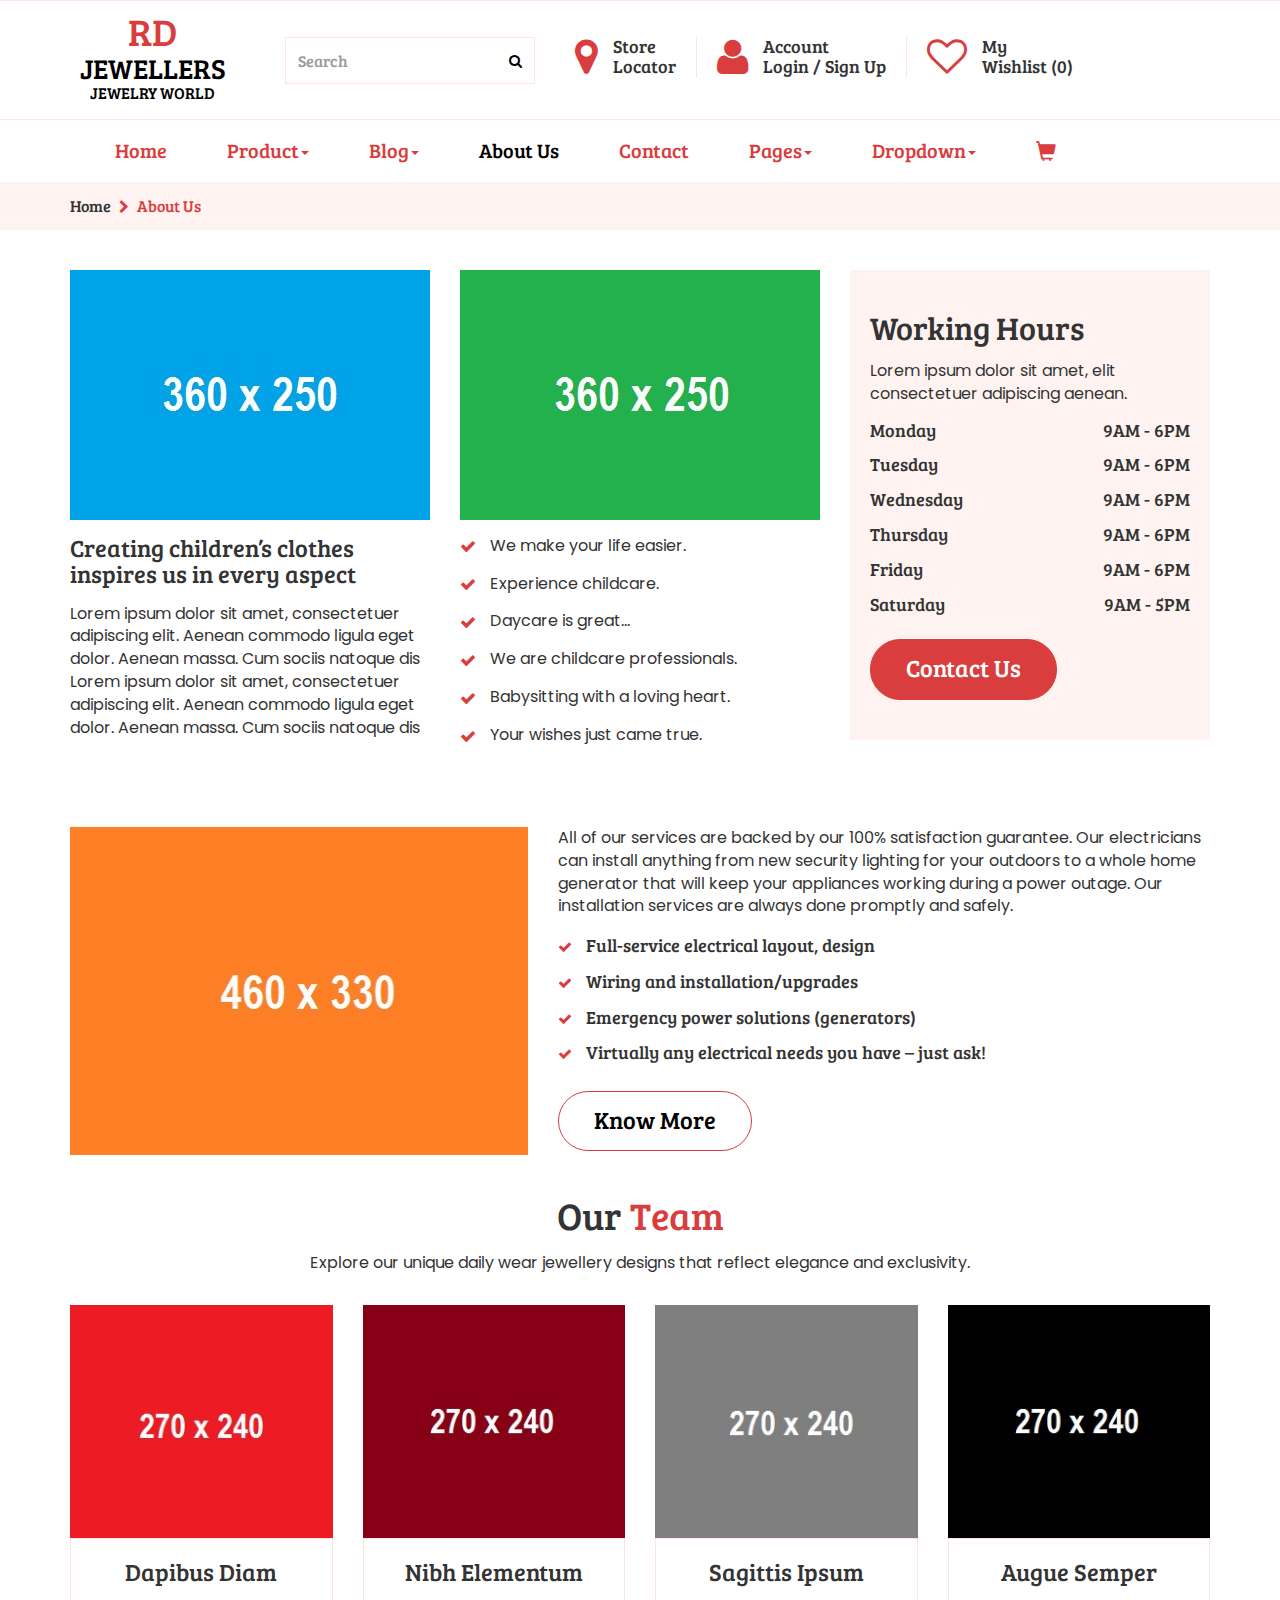
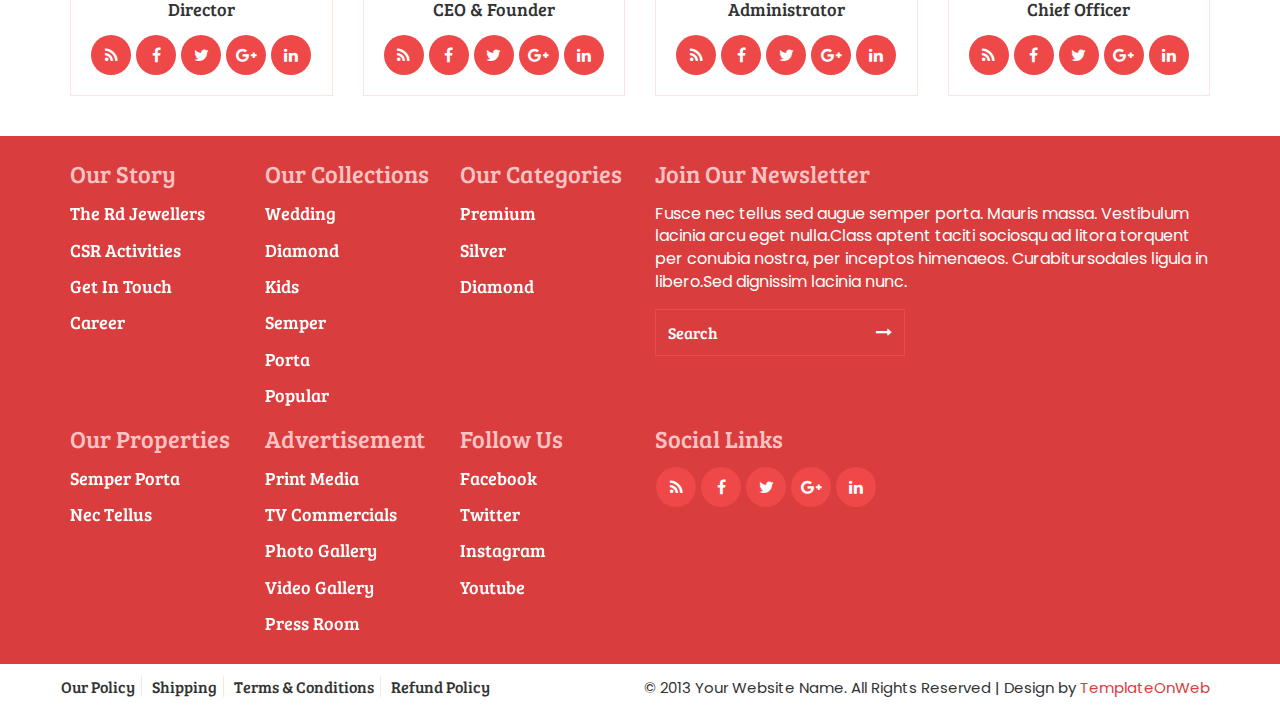
==== about.html @ 50c98ac5 "first commit" ====
<!DOCTYPE html>
<html lang="en">
  <head>
    <meta charset="utf-8">
    <meta http-equiv="X-UA-Compatible" content="IE=edge">
    <meta name="viewport" content="width=device-width, initial-scale=1">
    <title>Rd Jewellers</title>
	<link href="css/bootstrap.min.css" rel="stylesheet">
	<link href="css/global.css" rel="stylesheet">
	<link href="css/about.css" rel="stylesheet">
	<link rel="stylesheet" type="text/css" href="css/font-awesome.min.css" />
	<link href="https://fonts.googleapis.com/css2?family=Bree+Serif&display=swap" rel="stylesheet">
	<link href="https://fonts.googleapis.com/css2?family=Poppins:ital,wght@0,400;1,300&display=swap" rel="stylesheet">
	<script src="js/jquery-2.1.1.min.js"></script>
    <script src="js/bootstrap.min.js"></script>
  </head>
  
<body>

<section id="header">
 <div class="container">
  <div class="row">
   <div class="header_1 clearfix">
    <div class="col-sm-2">
	 <div class="header_1l text-center clearfix">
	   <h2 class="mgt"><a class="col_1" href="index.html">RD <span class="span_1">JEWELLERS</span>  <span class="span_2">JEWELRY WORLD</span></a></h2>
	 </div>
	</div>
	<div class="col-sm-10">
	 <div class="header_1r clearfix">
	   <div class="header_1ri border_none clearfix">
	     <div class="input-group">
					<input type="text" class="form-control" placeholder="Search">
					<span class="input-group-btn">
						<button class="btn btn-primary" type="button">
							<i class="fa fa-search"></i></button>
					</span>
				 </div>
	   </div>
	   <div class="header_1ri clearfix">
	     <span class="span_1"><a class="col_1" href="#"><i class="fa fa-map-marker"></i></a></span>
		 <h5 class="mgt"><a href="#">Store <br> Locator</a></h5>
	   </div>
	   <div class="header_1ri clearfix">
	     <span class="span_1"><a class="col_1" href="login.html"><i class="fa fa-user"></i></a></span>
		 <h5 class="mgt"><a href="login.html">Account <br> Login / Sign Up</a></h5>
	   </div>
	   
	   <div class="header_1ri border_none clearfix">
	     <span class="span_1"><a class="col_1" href="#"><i class="fa fa-heart-o"></i></a></span>
		 <h5 class="mgt"><a href="#">My <br> Wishlist (0)</a></h5>
	   </div>
	 </div>
	</div>
   </div>
  </div>
 </div>
</section>

<section id="menu" class="clearfix cd-secondary-nav">
	<nav class="navbar nav_t">
		<div class="container">
		    <div class="navbar-header page-scroll">
				<button type="button" class="navbar-toggle" data-toggle="collapse" data-target="#bs-example-navbar-collapse-1">
					<span class="sr-only">Toggle navigation</span>
					<span class="icon-bar"></span>
					<span class="icon-bar"></span>
					<span class="icon-bar"></span>
				</button>
				<a class="col_1 navbar-brand" href="index.html">RD <span class="span_1">JEWELLERS</span>  <span class="span_2">JEWELRY WORLD</span></a>
			</div>
			<!-- Brand and toggle get grouped for better mobile display -->
			<!-- Collect the nav links, forms, and other content for toggling -->
			<div class="collapse navbar-collapse" id="bs-example-navbar-collapse-1">
				<ul class="nav navbar-nav">
				
				<li><a class="m_tag" href="index.html">Home</a></li>
				<li class="dropdown">
					  <a class="m_tag" href="#" data-toggle="dropdown" role="button" aria-expanded="false">Product<span class="caret"></span></a>
					  <ul class="dropdown-menu drop_3" role="menu">
						<li><a href="product.html">Product</a></li>
						<li><a class="border_none" href="detail.html">Product Detail</a></li>
					  </ul>
                    </li>
				<li class="dropdown">
					  <a class="m_tag" href="#" data-toggle="dropdown" role="button" aria-expanded="false">Blog<span class="caret"></span></a>
					  <ul class="dropdown-menu drop_3" role="menu">
						<li><a href="blog.html">Blog</a></li>
						<li><a class="border_none" href="blog_detail.html">Blog Detail</a></li>
					  </ul>
                    </li>
				
				<li><a class="m_tag active_tab" href="about.html">About Us</a></li>
				<li><a class="m_tag" href="contact.html">Contact</a></li>
				<li class="dropdown">
					  <a class="m_tag" href="#" data-toggle="dropdown" role="button" aria-expanded="false">Pages<span class="caret"></span></a>
					  <ul class="dropdown-menu drop_3" role="menu">
					    <li><a href="login.html">My Account</a></li>
						<li><a href="cart.html">Shopping Cart</a></li>
						<li><a class="border_none" href="checkout.html">Checkout</a></li>
					  </ul>
                    </li>
				<li class="dropdown dropdown-large">
				<a href="#" class="dropdown-toggle m_tag" data-toggle="dropdown">Dropdown<b class="caret"></b></a>
				
				<ul class="dropdown-menu dropdown-menu-large row">
					<li class="col-sm-2">
						<ul>
							<li class="dropdown-header">BRACELETS</li>
							<li><a href="#">Available</a></li>
							<li><a href="#">Examples</a></li>
							<li><a href="#">Jewelry</a></li>
							<li><a href="#">Aligninment</a></li>
							<li><a href="#">Headers</a></li>
						</ul><br>
						<ul>
							<li class="dropdown-header">BY METAL</li>
							<li><a href="#">Available</a></li>
							<li><a href="#">Examples</a></li>
							<li><a href="#">Jewelry</a></li>
						</ul>
					</li>
					<li class="col-sm-2">
						<ul>
							<li class="dropdown-header">EARRINGS</li>
							<li><a href="#">Available</a></li>
							<li><a href="#">Examples</a></li>
							<li><a href="#">Jewelry</a></li>
							<li><a href="#">Aligninment</a></li>
							<li><a href="#">Headers</a></li>
						</ul><br>
						<ul>
							<li class="dropdown-header">BY METAL</li>
							<li><a href="#"> Glyphs</a></li>
							<li><a href="#">Examples</a></li>
							<li><a href="#">Jewelry</a></li>
						</ul>
					</li>
					<li class="col-sm-2">
						<ul>
							<li class="dropdown-header">PENDANTS</li>
							<li><a href="#">Available</a></li>
							<li><a href="#">Examples</a></li>
							<li><a href="#">Jewelry</a></li>
							<li><a href="#">Aligninment</a></li>
							<li><a href="#">Headers</a></li>
						</ul><br>
						<ul>
							<li class="dropdown-header">BY METAL</li>
							<li><a href="#"> Glyphs</a></li>
							<li><a href="#">Examples</a></li>
							<li><a href="#">Jewelry</a></li>
						</ul>
					</li>
					<li class="col-sm-2">
						<ul>
							<li class="dropdown-header">PENDANTS</li>
							<li><a href="#">Available</a></li>
							<li><a href="#">Examples</a></li>
							<li><a href="#">Jewelry</a></li>
							<li><a href="#">Aligninment</a></li>
							<li><a href="#">Headers</a></li>
						</ul><br>
						<ul>
							<li class="dropdown-header">BY METAL</li>
							<li><a href="#"> Glyphs</a></li>
							<li><a href="#">Examples</a></li>
							<li><a href="#">Jewelry</a></li>
						</ul>
					</li>
					<li class="col-sm-4">
						<ul>
							<li><a href="#"><img src="img/1.jpg" alt="abc" class="iw"></a></li>
						</ul><br>
						<ul>
							<li><a href="#"><img src="img/2.png" alt="abc" class="iw"></a></li>
						</ul>
					</li>
				</ul>
				
			</li>
			    <li class="dropdown drop_cart">
					  <a class="m_tag" href="#" data-toggle="dropdown" role="button" aria-expanded="false"><i class="glyphicon glyphicon-shopping-cart"></i></a>
					  <ul class="dropdown-menu drop_1" role="menu">
						<li>
						 <div class="drop_1i clearfix">
						  <div class="col-sm-6">
						   <div class="drop_1il clearfix"><h5 class="mgt">2 ITEMS</h5></div>
						  </div>
						  <div class="col-sm-6">
						   <div class="drop_1il text-right clearfix"><h5 class="mgt"><a href="#">VIEW CART</a></h5></div>
						  </div>
						 </div>
						 <div class="drop_1i1 clearfix">
						  <div class="col-sm-6">
						   <div class="drop_1i1l clearfix"><h6 class="mgt bold"><a href="#">Nulla Quis</a> <br> <span class="normal col_2">1x - $89.00</span></h6></div>
						  </div>
						  <div class="col-sm-4">
						   <div class="drop_1i1r clearfix"><a href="#"><img src="img/22.jpg" class="iw" alt="abc"></a></div>
						  </div>
						  <div class="col-sm-2">
						   <div class="drop_1i1l text-right clearfix"><h6 class="mgt bold"> <span><i class="fa fa-remove"></i></span></h6></div>
						  </div>
						 </div>
						 <div class="drop_1i1 clearfix">
						  <div class="col-sm-6">
						   <div class="drop_1i1l clearfix"><h6 class="mgt bold"><a href="#">Eget Nulla</a> <br> <span class="normal col_2">1x - $89.00</span></h6></div>
						  </div>
						  <div class="col-sm-4">
						   <div class="drop_1i1r clearfix"><a href="#"><img src="img/24.png" class="iw" alt="abc"></a></div>
						  </div>
						  <div class="col-sm-2">
						   <div class="drop_1i1l text-right clearfix"><h6 class="mgt bold"> <span><i class="fa fa-remove"></i></span></h6></div>
						  </div>
						 </div>
						 <div class="drop_1i2 clearfix">
						  <div class="col-sm-6">
						   <div class="drop_1il clearfix"><h5 class="mgt">TOTAL</h5></div>
						  </div>
						  <div class="col-sm-6">
						   <div class="drop_1il text-right clearfix"><h5 class="mgt">$138.00</h5></div>
						  </div>
						 </div>
						 <div class="drop_1i3 text-center clearfix">
						  <div class="col-sm-12">
						   <h5><a class="button_1 block" href="#">CHECKOUT</a></h5>
						   <h5><a class="button block" href="#">VIEW CART</a></h5>
						  </div>
						 </div>
						</li>
					  </ul>
                    </li>
			</ul>
		    	

			</div>
			<!-- /.navbar-collapse -->
		</div>
		<!-- /.container-fluid -->
	</nav>
	
	</section>
	
<section id="center" class="clearfix center_prod">
<div class="container">
 <div class="row">
   <div class="center_prod_1 clearfix">
    <div class="col-sm-12">
	 <h6 class="mgt col_1 normal"><a href="#">Home</a>  <i style="font-size:14px; margin-left:5px; margin-right:5px;" class="fa fa-chevron-right"></i>   About Us</h6>
	</div>
   </div>
 </div>
</div>
</section>

<section id="about" class="clearfix">
 <div class="container">
  <div class="row">
   <div class="about_1 clearfix">
    <div class="col-sm-4">
	 <div class="about_1l clearfix">
	  <img src="img/45.jpg" class="iw" alt="abc">
	  <h4>Creating children’s clothes inspires us in every aspect</h4>
	  <p>Lorem ipsum dolor sit amet, consectetuer adipiscing elit. Aenean commodo ligula eget dolor. Aenean massa. Cum sociis natoque dis Lorem ipsum dolor sit amet, consectetuer adipiscing elit. Aenean commodo ligula eget dolor. Aenean massa. Cum sociis natoque dis</p>
	 </div>
	</div>
	<div class="col-sm-4">
	 <div class="about_1m clearfix">
	  <img src="img/46.jpg" class="iw" alt="abc">
	  <p><i class="fa fa-check"></i> We make your life easier.</p>
	  <p><i class="fa fa-check"></i> Experience childcare.</p>
	  <p><i class="fa fa-check"></i> Daycare is great…</p>
	  <p><i class="fa fa-check"></i> We are childcare professionals.</p>
	  <p><i class="fa fa-check"></i> Babysitting with a loving heart.</p>
	  <p><i class="fa fa-check"></i> Your wishes just came true.</p>
	 </div>
	</div>
	<div class="col-sm-4">
	 <div class="about_1r clearfix">
     <h3 class="mgt">Working Hours</h3>
	 <p>Lorem ipsum dolor sit amet, elit consectetuer adipiscing aenean.</p>
	 <h5 class="normal">Monday	<span class="pull-right">9AM - 6PM</span></h5>
	 <h5 class="normal">Tuesday	<span class="pull-right">9AM - 6PM</span></h5>
	 <h5 class="normal">Wednesday	<span class="pull-right">9AM - 6PM</span></h5>
	 <h5 class="normal">Thursday	<span class="pull-right">9AM - 6PM</span></h5>
	 <h5 class="normal">Friday	<span class="pull-right">9AM - 6PM</span></h5>
	 <h5 class="normal">Saturday	<span class="pull-right">9AM - 5PM</span></h5>
	 <h4><a class="button_1" href="#">Contact Us </a></h4>
	 </div>
	</div>
   </div>
  </div>
 </div>
</section>

<section id="about_home">
 <div class="container">
  <div class="row">
   <div class="about_home_2 clearfix">
    <div class="col-sm-5">
     <div class="about_home_2l clearfix">
	  <img src="img/47.jpg" class="iw" alt="abc">
	 </div>
	</div>
	<div class="col-sm-7">
     <div class="about_home_2r clearfix">
	  <p class="mgt">All of our services are backed by our 100% satisfaction guarantee. Our electricians can install anything from new security lighting for your outdoors to a whole home generator that will keep your appliances working during a power outage. Our installation services are always done promptly and safely.</p>
	  <ul>
	   <li><i class="fa fa-check col_1"></i> Full-service electrical layout, design</li>
	   <li><i class="fa fa-check col_1"></i> Wiring and installation/upgrades</li>
	   <li><i class="fa fa-check col_1"></i> Emergency power solutions (generators)</li>
	   <li><i class="fa fa-check col_1"></i> Virtually any electrical needs you have – just ask!</li>
	  </ul>
	  <h4><a class="button" href="#"> Know More</a></h4>
	 </div>
	</div>
   </div>
  </div>
 </div>
</section>

<section id="team_pg">
 <div class="container">
  <div class="row">
   <div class="price_1 text-center clearfix">
       <div class="col-sm-12">
	     <h2 class="mgt">Our <span class="col_1">Team</span></h2>
		<p>Explore our unique daily wear jewellery designs that reflect elegance and exclusivity.</p>
	   </div>
   </div>
   <div class="team_pg_1 clearfix">
     <div class="col-sm-3">
	<div class="team_homei text-center">
	 <div class="grid clearfix">
	  <figure class="effect-jazz">
		<a href="#"><img src="img/48.jpg" class="iw mgt" alt="img25"></a>
	  </figure>
	</div>
	 <div class="team_homeii">
	  <h4><a href="#">Dapibus Diam</a></h4>
	 <h5>Director</h5>
	 <ul class="social-network social-circle">
		<li><a href="#" class="icoRss" title="Rss"><i class="fa fa-rss"></i></a></li>
		<li><a href="#" class="icoFacebook" title="Facebook"><i class="fa fa-facebook"></i></a></li>
		<li><a href="#" class="icoTwitter" title="Twitter"><i class="fa fa-twitter"></i></a></li>
		<li><a href="#" class="icoGoogle" title="Google +"><i class="fa fa-google-plus"></i></a></li>
		<li><a href="#" class="icoLinkedin" title="Linkedin"><i class="fa fa-linkedin"></i></a></li>
	 </ul>
	 </div>
	</div>
	</div>
	 <div class="col-sm-3">
	<div class="team_homei text-center">
	 <div class="grid clearfix">
	  <figure class="effect-jazz">
		<a href="#"><img src="img/49.jpg" class="iw mgt" alt="img25"></a>
	  </figure>
	</div>
	 <div class="team_homeii">
	  <h4><a href="#">Nibh Elementum </a></h4>
	 <h5>CEO &amp; Founder</h5>
	 <ul class="social-network social-circle">
		<li><a href="#" class="icoRss" title="Rss"><i class="fa fa-rss"></i></a></li>
		<li><a href="#" class="icoFacebook" title="Facebook"><i class="fa fa-facebook"></i></a></li>
		<li><a href="#" class="icoTwitter" title="Twitter"><i class="fa fa-twitter"></i></a></li>
		<li><a href="#" class="icoGoogle" title="Google +"><i class="fa fa-google-plus"></i></a></li>
		<li><a href="#" class="icoLinkedin" title="Linkedin"><i class="fa fa-linkedin"></i></a></li>
	 </ul>
	 </div>
	</div>
	</div>
	 <div class="col-sm-3">
	<div class="team_homei text-center">
	 <div class="grid clearfix">
	  <figure class="effect-jazz">
		<a href="#"><img src="img/50.jpg" class="iw mgt" alt="img25"></a>
	  </figure>
	</div>
	 <div class="team_homeii">
	  <h4><a href="#">Sagittis Ipsum</a></h4>
	 <h5>Administrator</h5>
	 <ul class="social-network social-circle">
		<li><a href="#" class="icoRss" title="Rss"><i class="fa fa-rss"></i></a></li>
		<li><a href="#" class="icoFacebook" title="Facebook"><i class="fa fa-facebook"></i></a></li>
		<li><a href="#" class="icoTwitter" title="Twitter"><i class="fa fa-twitter"></i></a></li>
		<li><a href="#" class="icoGoogle" title="Google +"><i class="fa fa-google-plus"></i></a></li>
		<li><a href="#" class="icoLinkedin" title="Linkedin"><i class="fa fa-linkedin"></i></a></li>
	 </ul>
	 </div>
	</div>
	</div>
	 <div class="col-sm-3">
	<div class="team_homei text-center">
	 <div class="grid clearfix">
	  <figure class="effect-jazz">
		<a href="#"><img src="img/51.jpg" class="iw mgt" alt="img25"></a>
	  </figure>
	</div>
	 <div class="team_homeii">
	  <h4><a href="#">Augue Semper</a></h4>
	 <h5>Chief Officer</h5>
	 <ul class="social-network social-circle">
		<li><a href="#" class="icoRss" title="Rss"><i class="fa fa-rss"></i></a></li>
		<li><a href="#" class="icoFacebook" title="Facebook"><i class="fa fa-facebook"></i></a></li>
		<li><a href="#" class="icoTwitter" title="Twitter"><i class="fa fa-twitter"></i></a></li>
		<li><a href="#" class="icoGoogle" title="Google +"><i class="fa fa-google-plus"></i></a></li>
		<li><a href="#" class="icoLinkedin" title="Linkedin"><i class="fa fa-linkedin"></i></a></li>
	 </ul>
	 </div>
	</div>
	</div>
   </div>
  </div>
 </div>
</section>

<section id="footer">
 <div class="container">
  <div class="row">
   <div class="footer_1 mgt clearfix">
    <div class="col-sm-2">
	 <div class="footer_1i clearfix">
	  <h4 class="mgt col_3">Our Story</h4>
	  <h5><a class="hvr-forward col" href="#">The Rd Jewellers</a></h5>
	  <h5><a class="hvr-forward col" href="#">CSR Activities</a></h5>
	  <h5><a class="hvr-forward col" href="#">Get In Touch</a></h5>
	  <h5><a class="hvr-forward col" href="#">Career</a></h5>
	 </div>
	</div>
	<div class="col-sm-2">
	 <div class="footer_1i clearfix">
	  <h4 class="mgt col_3">Our Collections</h4>
	  <h5><a class="hvr-forward col" href="#">Wedding</a></h5>
	  <h5><a class="hvr-forward col" href="#">Diamond</a></h5>
	  <h5><a class="hvr-forward col" href="#">Kids</a></h5>
	  <h5><a class="hvr-forward col" href="#">Semper</a></h5>
	  <h5><a class="hvr-forward col" href="#">Porta</a></h5>
	  <h5><a class="hvr-forward col" href="#">Popular</a></h5>
	 </div>
	</div>
	<div class="col-sm-2">
	 <div class="footer_1i clearfix">
	  <h4 class="mgt col_3">Our Categories</h4>
	  <h5><a class="hvr-forward col" href="#">Premium</a></h5>
	  <h5><a class="hvr-forward col" href="#">Silver</a></h5>
	  <h5><a class="hvr-forward col" href="#">Diamond</a></h5>
	 </div>
	</div>
	<div class="col-sm-6">
	 <div class="footer_1i clearfix">
	  <h4 class="mgt col_3">Join Our Newsletter</h4>
	  <p class="col">Fusce nec tellus sed augue semper porta. Mauris massa. Vestibulum lacinia arcu eget nulla.Class aptent taciti sociosqu ad litora torquent per conubia nostra, per inceptos himenaeos. Curabitursodales ligula in libero.Sed dignissim lacinia nunc.</p>
	  <div class="input-group">
					<input type="text" class="form-control" placeholder="Search">
					<span class="input-group-btn">
						<button class="btn btn-primary" type="button">
							<i class="fa fa-long-arrow-right"></i></button>
					</span>
	  </div>
	 </div>
	</div>
   </div>
   <div class="footer_1 clearfix">
    <div class="col-sm-2">
	 <div class="footer_1i clearfix">
	  <h4 class="mgt col_3">Our Properties</h4>
	  <h5><a class="hvr-forward col" href="#">Semper Porta</a></h5>
	  <h5><a class="hvr-forward col" href="#">Nec Tellus</a></h5>
	 </div>
	</div>
	<div class="col-sm-2">
	 <div class="footer_1i clearfix">
	  <h4 class="mgt col_3">Advertisement</h4>
	  <h5><a class="hvr-forward col" href="#">Print Media</a></h5>
	  <h5><a class="hvr-forward col" href="#">TV Commercials</a></h5>
	  <h5><a class="hvr-forward col" href="#">Photo Gallery</a></h5>
	  <h5><a class="hvr-forward col" href="#">Video Gallery</a></h5>
	  <h5><a class="hvr-forward col" href="#">Press Room</a></h5>
	 </div>
	</div>
	<div class="col-sm-2">
	 <div class="footer_1i clearfix">
	  <h4 class="mgt col_3">Follow Us</h4>
	  <h5><a class="hvr-forward col" href="#">Facebook</a></h5>
	  <h5><a class="hvr-forward col" href="#">Twitter</a></h5>
	  <h5><a class="hvr-forward col" href="#">Instagram</a></h5>
	  <h5><a class="hvr-forward col" href="#">Youtube</a></h5>
	 </div>
	</div>
	<div class="col-sm-6">
	 <div class="footer_1i clearfix">
	  <h4 class="mgt col_3">Social Links</h4>
		 <ul class="social-network social-circle">
							<li><a href="#" class="icoRss" title="Rss"><i class="fa fa-rss"></i></a></li>
							<li><a href="#" class="icoFacebook" title="Facebook"><i class="fa fa-facebook"></i></a></li>
							<li><a href="#" class="icoTwitter" title="Twitter"><i class="fa fa-twitter"></i></a></li>
							<li><a href="#" class="icoGoogle" title="Google +"><i class="fa fa-google-plus"></i></a></li>
							<li><a href="#" class="icoLinkedin" title="Linkedin"><i class="fa fa-linkedin"></i></a></li>
		 </ul>
	 </div>
	</div>
   </div>
  </div>
 </div>
</section>

<section id="footer_bottom">
 <div class="container">
  <div class="row">
   <div class="footer_b clearfix">
	 <div class="col-sm-5 space_left">
	  <div class="footer_br clearfix">
	  <ul class="mgt">
	   <li>
		<a href="#">Our Policy</a>
		<a href="#">Shipping</a>
		<a href="#">Terms & Conditions</a>
		<a class="border_none" href="#">Refund Policy</a>
	   </li>
	  </ul>
	 </div>
	 </div>
	 <div class="col-sm-7 space_left">
	  <div class="footer_bl  text-right clearfix">
	   <p>© 2013 Your Website Name. All Rights Reserved | Design by <a class="col_1" href="http://www.templateonweb.com">TemplateOnWeb</a></p>
	  </div>
	 </div>
   </div>
  </div>
 </div>
</section>
	
<script type="text/javascript">
$(document).ready(function(){
	/*****Fixed Menu******/
	var secondaryNav = $('.cd-secondary-nav'),
	   secondaryNavTopPosition = secondaryNav.offset().top;
	   navbar_height = document.querySelector('.navbar').offsetHeight;
	   
		$(window).on('scroll', function(){
		    if($(window).scrollTop() > secondaryNavTopPosition + navbar_height ) {
				secondaryNav.addClass('is-fixed');	
				document.body.style.paddingTop = navbar_height + 'px';
				
			} else {
				secondaryNav.removeClass('is-fixed');
				document.body.style.paddingTop = '0'
			}
		});	
		
});
</script>

</body>
 
</html>
---- css/global.css ----
/*
Template Name: Rd Jewellers
File: Layout CSS
Author: TemplatesOnWeb
Author URI: https://www.templateonweb.com/
Licence: <a href="https://www.templateonweb.com/license">Website Template Licence</a>
*/
body{
font-family: 'Bree Serif', serif;
   }
h1,h2,h3,h4,h5,h6{
padding:0;
margin:0;
color:#333;
}
a{
 color:#333;
 }
a:hover{
text-decoration:none;
color:#d93d3d;
}
a:focus{
text-decoration:none;
color:#d93d3d;
}
ul{
padding:0;
margin:0;
list-style:none;
margin-top:15px;
}
li{
 font-size:18px;
  }
.small{
 font-size:16px; 
 }
p{
padding:0;
margin:0;
font-size:16px;
margin-top:15px;
color:#333;
font-family: 'Poppins', sans-serif;
}
h1{
font-size:45px;
margin-top:15px;
}
h2{
font-size:38px;
margin-top:15px;
}
h3{
font-size:32px;
margin-top:15px;
}
h4{
font-size:24px;
margin-top:15px;
}
h5{
font-size:18px;
margin-top:15px;
}
h6{
font-size:16px;
margin-top:15px;
font-weight:100;
}
.space_left{
padding-left:0; 
} 
.space_right{
padding-right:0;
} 
.space_all{
padding:0; 
} 
.iw{
   width:100%;
   }
.button{
background:none;
display:inline-block;
color:#000;
padding:15px 35px 17px 35px;
margin-top:10px;
font-weight:normal;
border-radius:30px;
border:1px solid #d93d3d;
  }
.button:hover{
background:#d93d3d;
color:#fff;
border:1px solid #d93d3d;
  }

.button_1{
background:#d93d3d;
display:inline-block;
color:#fff;
padding:15px 35px 17px 35px;
margin-top:10px;
font-weight:normal;
border-radius:30px;
border:1px solid #d93d3d;
  }
.button_1:hover{
background:none;
color:#000;
border:1px solid #d93d3d;
  }
.border_none{
  border:none!important;
  }
.mgt{
  margin-top:0!important;
  }
.bold{
 font-weight:bold!important;
  }
.normal{
 font-weight:100!important;
  }
.navbar {
 min-height:auto; 
 margin-bottom:0;
 border:none;
 border-radius:0;
}
.col{
color:#fff!important;  
  }
.col_1{
 color:#d93d3d!important;
 }
.col_2{
 color:#999;
 }
.col_3{
 color:#fdc2c2;
 }
.pdb{
padding-bottom:0!important; 
 }
.block{
display:block; 
 }
.inline{
display:inline-block; 
 }
.bgn{
background:none!important; 
 }
.mgt-center {
margin-top: 0!important;
text-align: center;
color: #d93d3d;
}
/*********************top****************/
#top{
padding-top:10px;
padding-bottom:10px; 
 }
.top_1 h6 a{
padding-left:5px;
padding-right:5px; 
 }
/*********************top_end****************/

/*********************header****************/
#header{
border-top:1px solid #f4573729;
border-bottom:1px solid #f4573729;
padding-top:10px;
padding-bottom:18px;
 }
.header_1l h2 span{
display:block; 
color:#000;
 }
.header_1l h2 .span_1{
font-size:28px;
 }
.header_1l h2 .span_2{
font-size:16px;
 }
.header_1ri .input-group{
width:250px;
border:1px solid #f4573729;
 }
.header_1ri .input-group .form-control{
border:none;
box-shadow:none;
height:45px;
font-size:16px;
 }
.header_1ri .input-group .btn{
border:none;
background:none;
color:#000;
 }

.header_1ri{
float:left;
padding-left:20px;
padding-right:20px;
border-right:1px solid #f4573729;
 }
.header_1ri .span_1{
 float:left;
 display:inline-block;
 margin-right:15px;
 font-size:40px;
 line-height:0;
 }
.header_1ri h5{
 display:inline-block;
 }
.header_1r{
padding-top:26px; 
 }
/*********************header_end****************/

/*********************menu****************/
#menu{
background:#fff; 
 }
#menu .navbar-brand span{
display:block; 
color:#000;
 }
#menu .navbar-brand .span_1{
font-size:28px;
line-height:1.4em;
 }
#menu .navbar-brand .span_2{
font-size:16px;
line-height:0.7em;
 }
#menu .navbar-brand{
padding:0;
margin:0;
height:auto; 
font-size:38px;
text-align:center;
display:none;
 }
.m_tag{
color:#d93d3d;
padding:20px 30px!important;
font-size:20px;
background:none;
 }
.m_tag:hover{
color:#000!important;
background:none!important;
 }
.m_tag:focus{
color:#000!important;
background:none!important;
 }
.active_tab{
color:#000;
background:none!important;
 }

#menu  .drop_3 a{
font-size:18px;
border-bottom:1px solid #f4573729;
padding-top:15px!important;
padding-bottom:15px!important 
 }
#menu  .drop_3 a:hover{
color:#fff!important;
background:#d93d3d!important;
 }
#menu  .drop_3{
padding:0;
min-width:200px;
margin-top:2px;
 }
 
.dropdown-large {
  position: static !important;
}
.dropdown-menu-large {
  margin-left: 16px;
  margin-right: 16px;
  padding: 20px 0px;
  left:0;
  right:0;
  border-color:#f4573729;
}
.dropdown-menu-large > li > ul {
  padding: 0;
  margin: 0;
}
.dropdown-menu-large > li > ul > li {
  list-style: none;
}
.dropdown-menu-large > li > ul > li > a {
  display: block;
  padding: 5px 20px;
  clear: both;
  font-weight: normal;
  line-height: 1.428571429;
  color: #333333;
  white-space: normal;
  font-size:18px;
}
.dropdown-menu-large > li ul > li > a:hover,
.dropdown-menu-large > li ul > li > a:focus {
  text-decoration: none;
  color: #d93d3d;
}
.dropdown-menu-large .disabled > a,
.dropdown-menu-large .disabled > a:hover,
.dropdown-menu-large .disabled > a:focus {
  color: #999999;
}
.dropdown-menu-large .disabled > a:hover,
.dropdown-menu-large .disabled > a:focus {
  text-decoration: none;
  background-color: transparent;
  background-image: none;
  filter: progid:DXImageTransform.Microsoft.gradient(enabled = false);
  cursor: not-allowed;
}
.dropdown-menu-large .dropdown-header {
  color: #000;
  font-size: 22px;
  font-weight:bold;
  margin-bottom:10px;
}
@media (max-width: 768px) {
  .dropdown-menu-large {
    margin-left: 0 ;
    margin-right: 0 ;
  }
  .dropdown-menu-large > li {
    margin-bottom: 30px;
  }
  .dropdown-menu-large > li:last-child {
    margin-bottom: 0;
  }
  .dropdown-menu-large .dropdown-header {
    padding: 3px 15px !important;
  }
}
 /*
.cd-secondary-nav {
  position: static;
}
.cd-secondary-nav .is-visible {
  visibility: visible;
  transform: scale(1);
  transition: transform 0.3s, visibility 0s 0s;
}
*/
.cd-secondary-nav.is-fixed {
    z-index: 9999;
    position: fixed;
    left: auto;
    top: 0; 
	width:100%;
  }
.cd-secondary-nav.is-fixed {
top: -40px;
transform: translateY(40px);
transition: transform .3s;
}
  
#menu .drop_1{
min-width:320px; 
left:auto;
right:0;
padding:20px 15px;
 }
#menu .drop_1i{
 border-bottom:1px solid #f4573729;
 padding-bottom:10px;
 }
#menu .drop_1i1l span i{
display:inline-bloc;
width:30px;
height:30px;
line-height:27px;
border:1px solid #f4573729;
text-align:center;
font-size:14px;
margin-top:10px;
cursor:pointer; 
 }
#menu .drop_1i1l span i:hover{
background:#333;
color:#fff;
border-color:#333;
 }
#menu .drop_1i1{
padding-top:10px;
padding-bottom:10px;
border-bottom:1px solid #f4573729;
 }
#menu .drop_1i2{
padding-top:10px;
padding-bottom:10px; 
 }
#menu .drop_1i3 .button{
 display:block;
 }
/*********************menu_end****************/

/*********************footer****************/
#footer{
background:#d93d3d;
padding-top:25px;
padding-bottom:30px; 
 }
/* Forward */
.hvr-forward {
  display: inline-block;
  vertical-align: middle;
  -webkit-transform: perspective(1px) translateZ(0);
  transform: perspective(1px) translateZ(0);
  box-shadow: 0 0 1px transparent;
  -webkit-transition-duration: 0.3s;
  transition-duration: 0.3s;
  -webkit-transition-property: transform;
  transition-property: transform;
}
.hvr-forward:hover, .hvr-forward:focus, .hvr-forward:active {
  -webkit-transform: translateX(8px);
  transform: translateX(8px);
}

.footer_1i .input-group{
width:250px;
border:1px solid #ef4848;
margin-top:15px;
 }
.footer_1i .input-group .form-control{
border:none;
box-shadow:none;
height:45px;
font-size:16px;
background:none;
color:#fff;
 }
.footer_1i .input-group .btn{
border:none;
background:none;
color:#fff;
font-size:16px;
 }
.footer_1i ::placeholder {
  color: #fff;
  opacity: 1; /* Firefox */
}
.footer_1{
margin-top:20px; 
 }
 
/* footer social icons */
ul.social-network {
	list-style: none;
	display: block;
	margin-left:0 !important;
	padding: 0;
}
ul.social-network li {
	display: inline-block;
	margin: 0 1px;
}


/* footer social icons */
.social-network a.icoRss:hover {
	background-color: #F56505;
}
.social-network a.icoFacebook:hover {
	background-color:#3B5998;
}
.social-network a.icoTwitter:hover {
	background-color:#33ccff;
}
.social-network a.icoGoogle:hover {
	background-color:#BD3518;
}
.social-network a.icoVimeo:hover {
	background-color:#0590B8;
}
.social-network a.icoLinkedin:hover {
	background-color:#007bb7;
}
.social-network a.icoRss:hover i, .social-network a.icoFacebook:hover i, .social-network a.icoTwitter:hover i,
.social-network a.icoGoogle:hover i, .social-network a.icoVimeo:hover i, .social-network a.icoLinkedin:hover i {
	color:#fff;
}
a.socialIcon:hover, .socialHoverClass {
	color:#44BCDD;
}

.social-circle li a {
	display:inline-block;
	position:relative;
	margin:0 auto 0 auto;
	-moz-border-radius:50%;
	-webkit-border-radius:50%;
	border-radius:50%;
	text-align:center;
	width: 40px;
	height: 40px;
	font-size:16px;
}
.social-circle li i {
	margin:0;
	line-height:40px;
	text-align: center;
}

.social-circle li a:hover i, .triggeredHover {
	-moz-transform: rotate(360deg);
	-webkit-transform: rotate(360deg);
	-ms--transform: rotate(360deg);
	transform: rotate(360deg);
	-webkit-transition: all 0.2s;
	-moz-transition: all 0.2s;
	-o-transition: all 0.2s;
	-ms-transition: all 0.2s;
	transition: all 0.2s;
}
.social-circle i {
	color: #fff;
	-webkit-transition: all 0.8s;
	-moz-transition: all 0.8s;
	-o-transition: all 0.8s;
	-ms-transition: all 0.8s;
	transition: all 0.8s;
}

.footer_1i ul li a {
 background-color: #ef4848;  
}

.footer_br ul li a {
    padding-left: 6px;
    padding-right: 6px;
    font-size: 16px;
    border-right: 1px solid #f4573729;
	
}
#footer_bottom{
padding-top:10px;
padding-bottom:10px; 
 }
.footer_bl p{
 font-size: 15px;
 margin-top:3px; 
 }
/*********************footer_end****************/

/*********************common****************/
.center_prod{
padding-top:15px;
padding-bottom:15px;
background:#f4573712;
 }
.product_1_last{
margin-top:20px; 
 }
.product_1_last ul li{
 display:inline-block;
 margin: 0 2px;
 width:45px;
 height:45px;
 line-height:45px;
 background: #f4573712; 
 text-align:center;
 border-radius:3px;
 }
.product_1_last ul li a{
display:block;
color: #333;
 }
.product_1_last ul li:hover{
 background: #d93d3d; 
 }
.product_1_last ul li:hover a{
 color: #fff;
 }
.act{
  background:#d93d3d!important;
 }
.act a{
 color: #fff!important;
 }
/*********************common_end****************/

@media screen and (max-width : 767px){
.space_left{
padding-left:15px; 
} 
.space_right{
padding-right:15px; 
} 
.space_all{
padding-left:15px;
padding-right:15px;
} 
.navbar-collapse{
box-shadow:none; 
  }
.navbar .navbar-collapse, .navbar-default .navbar-form {
 border:none;
}
.navbar-toggle{
 background:#d93d3d;
 border:none;
 border-radius:0; 
 margin-top:14px;
  }
.navbar-toggle:hover{
 background:#d93d3d!important; 
  }
.navbar-toggle:focus{
 background:#d93d3d!important; 
  }
.navbar-toggle .icon-bar{
 background:#fff!important; 
  }
.navbar {
position:static;
text-align:center;
  }
.dropdown-menu{
background:#fff!important; 
 }
.drop_3 a{
font-size:24px!important;
 }
 /*
.cd-secondary-nav.is-fixed {
position:static; 
 }*/
.nav .open>a, .nav .open>a:hover, .nav .open>a:focus{
border:none; 
 }

#header{
display:none; 
 }
#top{
display:none; 
 }
#menu .navbar-brand{
display:block;
padding:10px;
 }
.m_tag{
font-size:30px;
border-bottom:1px solid #f4573729;
padding-bottom:23px!important; 
 }
.list_2i{
margin-top:15px; 
 }
#footer{
text-align:center; 
 }
.footer_1i{
margin-top:15px; 
 }
.footer_1i h5{
display:inline-block;
margin-left:2px;
margin-right:2px;
 }
.footer_1i .input-group{
margin-left:auto;
margin-right:auto; 
 }
#footer_bottom{
text-align:center; 
 }
.footer_bl{
text-align:center; 
margin-top:10px; 
 }
.product_1_last ul li{
margin-bottom:8px; 
 }
.drop_cart{
display:none!important; 
 }
#menu .navbar-brand .span_2{
display:none; 
 }
#menu .navbar-brand .span_1{
display:inline-block; 
 }
#menu .navbar-brand{
font-size:28px; 
 }
}
@media (min-width:768px) and (max-width:991px) {
.container{
width:100%; 
padding-left:20px;
padding-right:20px;
 }
ul.social-network li{
margin-bottom:5px; 
 }
.header_1l h2 .span_1{
font-size:20px; 
 }
.header_1l h2 .span_2{
font-size:12px; 
 }
.header_1ri{
padding-left:5px;
padding-right:5px; 
 }
.header_1ri .span_1{
font-size:16px;
margin-right:5px; 
 }
.header_1ri h5{
font-size:16px;
 }
.header_1r {
padding-top:18px; 
 }
.m_tag{
padding:20px 10px!important; 
 }
.footer_1i h4{
font-size:18px; 
 }
.footer_1i h5{
font-size:16px; 
 }
.footer_1i p{
font-size:14px; 
 }
#footer .col-sm-2{
padding-left:5px;
padding-right:5px;
 }
 }
 
@media (min-width:992px) and (max-width:1200px) {
.container{
width:100%; 
padding-left:20px;
padding-right:20px;
 }
ul.social-network li{
margin-bottom:5px; 
 }
.header_1ri{
padding-left:8px;
padding-right:8px; 
 }
.m_tag{
padding:20px 23px!important; 
 }
.footer_1i h4{
font-size:22px; 
 }
  }
@media (min-width:1201px) and (max-width:1220px) {

 }
---- css/about.css ----
/*
Template Name: Rd Jewellers
File: Layout CSS
Author: Templates On Web
Author URI: http://templateonweb.com/
Licence: <a href="http://www.templateonweb.com/terms.php?v=content&contentid=152">Website Template Licence</a>
*/
/*********************about****************/
#about{
padding-top:40px;
padding-bottom:40px;
}
.about_1m p i{
 color:#d93d3d;
 margin-right:10px;
 vertical-align:middle; 
 }
.about_1r{
background: #f4573712;
padding:40px 20px;
 }
 
#about_home{
padding-top:40px;
padding-bottom:40px; 
 }
.about_home_2r ul li{
 margin-top:10px;
 }
.about_home_2r ul li i{
 margin-right:10px;
 font-size:14px;
 }

.team_homeii {
    border: 1px solid #f4573729;
    padding: 5px 10px 20px 10px;
}
.team_homeii ul li a {
 background-color: #ef4848;  
}
#team_pg{
padding-bottom:40px; 
 }
.team_pg_1{
margin-top:30px; 
 }
/*********************about_end****************/

@media screen and (max-width : 767px){
#about{
text-align:center; 
 }
.about_1l{
margin-bottom:10px; 
 }
.about_1r{
margin-top:10px; 
 }
.about_1r h5{
text-align:left; 
 }
#about_home{
text-align:center; 
 }
.about_home_2r {
margin-top:15px; 
 }
.team_homei {
margin-bottom:15px; 
 }
}

@media (min-width:768px) and (max-width:991px) {
.about_1r h5{
font-size:16px; 
 }
 }
@media (min-width:992px) and (max-width:1200px) {

 }
@media (min-width:1201px) and (max-width:1220px) {

 }
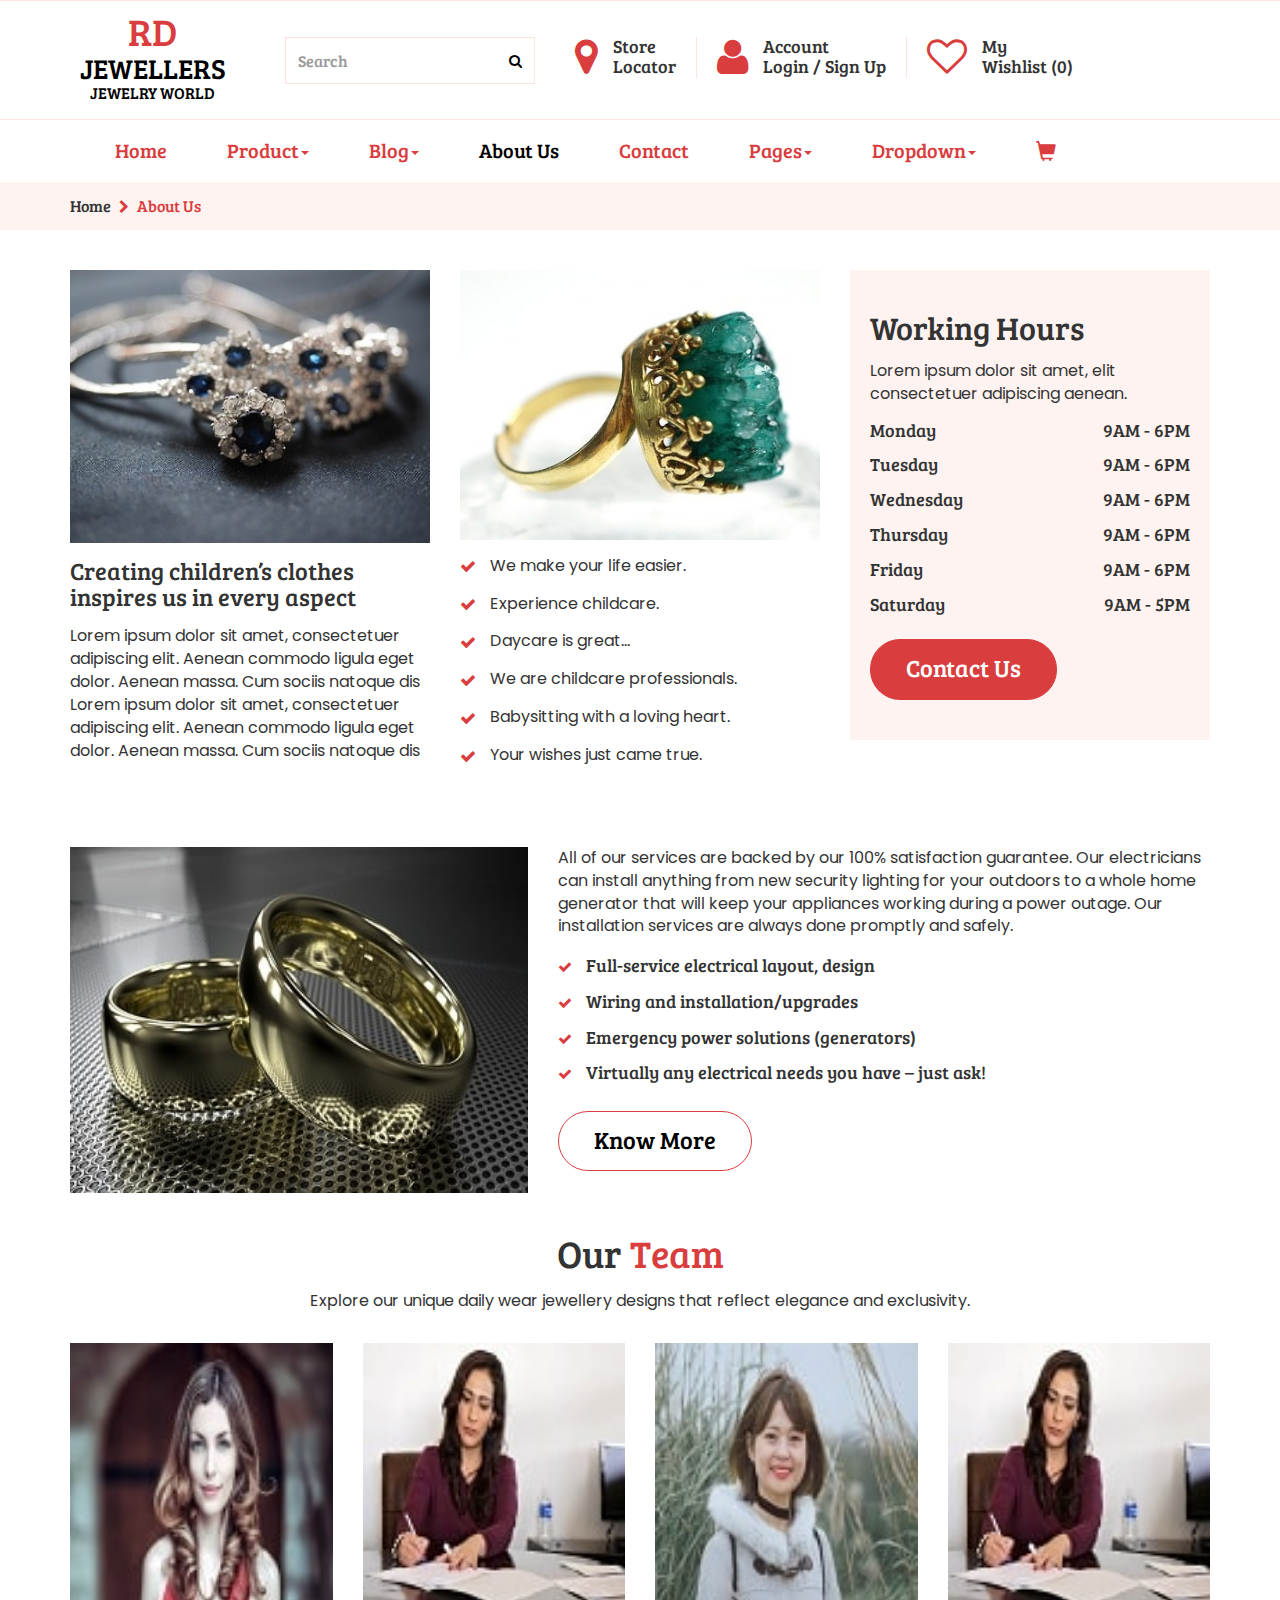
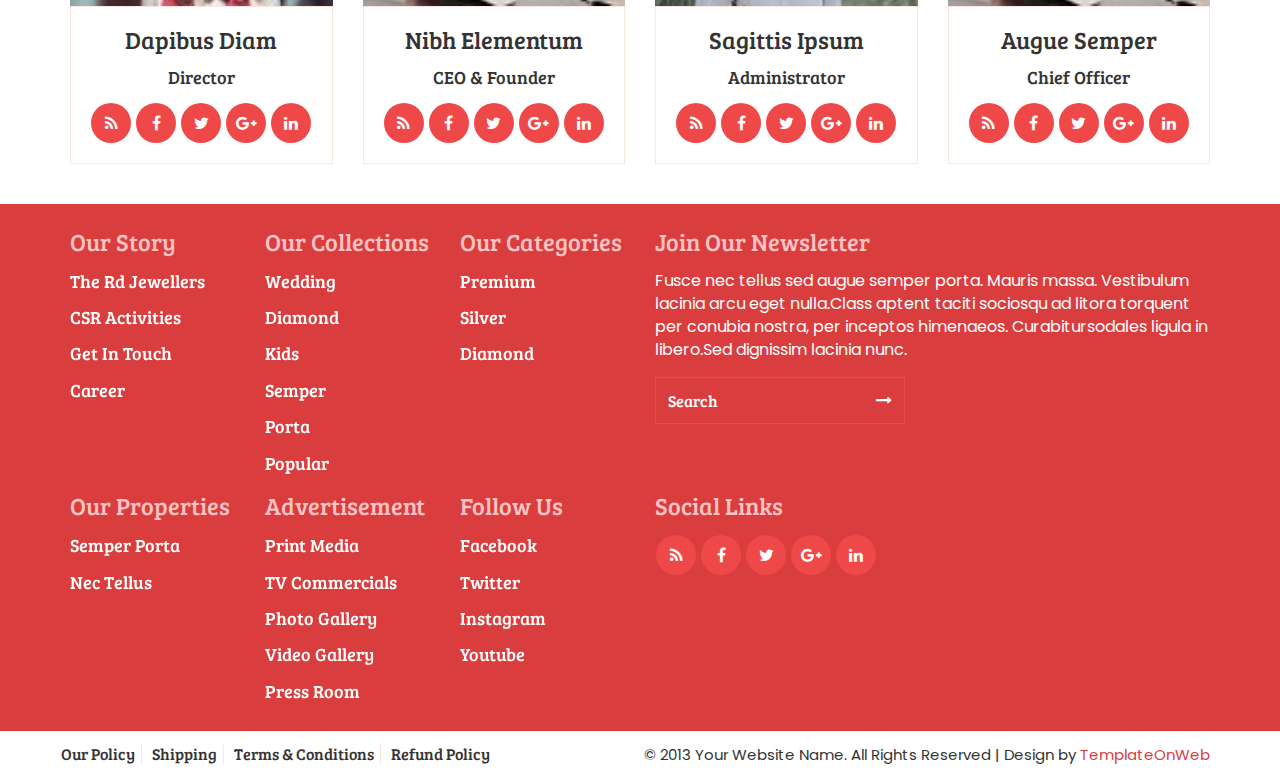
==== commit cf15fb48: "text" ====
--- a/about.html
+++ b/about.html
@@ -170,10 +170,10 @@
 					</li>
 					<li class="col-sm-4">
 						<ul>
-							<li><a href="#"><img src="img/1.jpg" alt="abc" class="iw"></a></li>
+							<li><a href="#"><img src="images/1.avif" alt="abc" class="iw"></a></li>
 						</ul><br>
 						<ul>
-							<li><a href="#"><img src="img/2.png" alt="abc" class="iw"></a></li>
+							<li><a href="#"><img src="images/2.avif" alt="abc" class="iw"></a></li>
 						</ul>
 					</li>
 				</ul>
@@ -196,7 +196,7 @@
 						   <div class="drop_1i1l clearfix"><h6 class="mgt bold"><a href="#">Nulla Quis</a> <br> <span class="normal col_2">1x - $89.00</span></h6></div>
 						  </div>
 						  <div class="col-sm-4">
-						   <div class="drop_1i1r clearfix"><a href="#"><img src="img/22.jpg" class="iw" alt="abc"></a></div>
+						   <div class="drop_1i1r clearfix"><a href="#"><img src="images/21.jpg" class="iw" alt="abc"></a></div>
 						  </div>
 						  <div class="col-sm-2">
 						   <div class="drop_1i1l text-right clearfix"><h6 class="mgt bold"> <span><i class="fa fa-remove"></i></span></h6></div>
@@ -207,7 +207,7 @@
 						   <div class="drop_1i1l clearfix"><h6 class="mgt bold"><a href="#">Eget Nulla</a> <br> <span class="normal col_2">1x - $89.00</span></h6></div>
 						  </div>
 						  <div class="col-sm-4">
-						   <div class="drop_1i1r clearfix"><a href="#"><img src="img/24.png" class="iw" alt="abc"></a></div>
+						   <div class="drop_1i1r clearfix"><a href="#"><img src="images/20.jpg" class="iw" alt="abc"></a></div>
 						  </div>
 						  <div class="col-sm-2">
 						   <div class="drop_1i1l text-right clearfix"><h6 class="mgt bold"> <span><i class="fa fa-remove"></i></span></h6></div>
@@ -259,14 +259,14 @@
    <div class="about_1 clearfix">
     <div class="col-sm-4">
 	 <div class="about_1l clearfix">
-	  <img src="img/45.jpg" class="iw" alt="abc">
+	  <img src="images/19.jpg" class="iw" alt="abc">
 	  <h4>Creating children’s clothes inspires us in every aspect</h4>
 	  <p>Lorem ipsum dolor sit amet, consectetuer adipiscing elit. Aenean commodo ligula eget dolor. Aenean massa. Cum sociis natoque dis Lorem ipsum dolor sit amet, consectetuer adipiscing elit. Aenean commodo ligula eget dolor. Aenean massa. Cum sociis natoque dis</p>
 	 </div>
 	</div>
 	<div class="col-sm-4">
 	 <div class="about_1m clearfix">
-	  <img src="img/46.jpg" class="iw" alt="abc">
+	  <img src="images/20.jpg" class="iw" alt="abc">
 	  <p><i class="fa fa-check"></i> We make your life easier.</p>
 	  <p><i class="fa fa-check"></i> Experience childcare.</p>
 	  <p><i class="fa fa-check"></i> Daycare is great…</p>
@@ -299,7 +299,7 @@
    <div class="about_home_2 clearfix">
     <div class="col-sm-5">
      <div class="about_home_2l clearfix">
-	  <img src="img/47.jpg" class="iw" alt="abc">
+	  <img src="images/18.jpg" class="iw" alt="abc">
 	 </div>
 	</div>
 	<div class="col-sm-7">
@@ -333,7 +333,7 @@
 	<div class="team_homei text-center">
 	 <div class="grid clearfix">
 	  <figure class="effect-jazz">
-		<a href="#"><img src="img/48.jpg" class="iw mgt" alt="img25"></a>
+		<a href="#"><img src="images/42.jpg" class="iw mgt" alt="img25"></a>
 	  </figure>
 	</div>
 	 <div class="team_homeii">
@@ -353,7 +353,7 @@
 	<div class="team_homei text-center">
 	 <div class="grid clearfix">
 	  <figure class="effect-jazz">
-		<a href="#"><img src="img/49.jpg" class="iw mgt" alt="img25"></a>
+		<a href="#"><img src="images/43.jpg" class="iw mgt" alt="img25"></a>
 	  </figure>
 	</div>
 	 <div class="team_homeii">
@@ -373,7 +373,7 @@
 	<div class="team_homei text-center">
 	 <div class="grid clearfix">
 	  <figure class="effect-jazz">
-		<a href="#"><img src="img/50.jpg" class="iw mgt" alt="img25"></a>
+		<a href="#"><img src="images/44.jpg" class="iw mgt" alt="img25"></a>
 	  </figure>
 	</div>
 	 <div class="team_homeii">
@@ -393,7 +393,7 @@
 	<div class="team_homei text-center">
 	 <div class="grid clearfix">
 	  <figure class="effect-jazz">
-		<a href="#"><img src="img/51.jpg" class="iw mgt" alt="img25"></a>
+		<a href="#"><img src="images/43.jpg" class="iw mgt" alt="img25"></a>
 	  </figure>
 	</div>
 	 <div class="team_homeii">
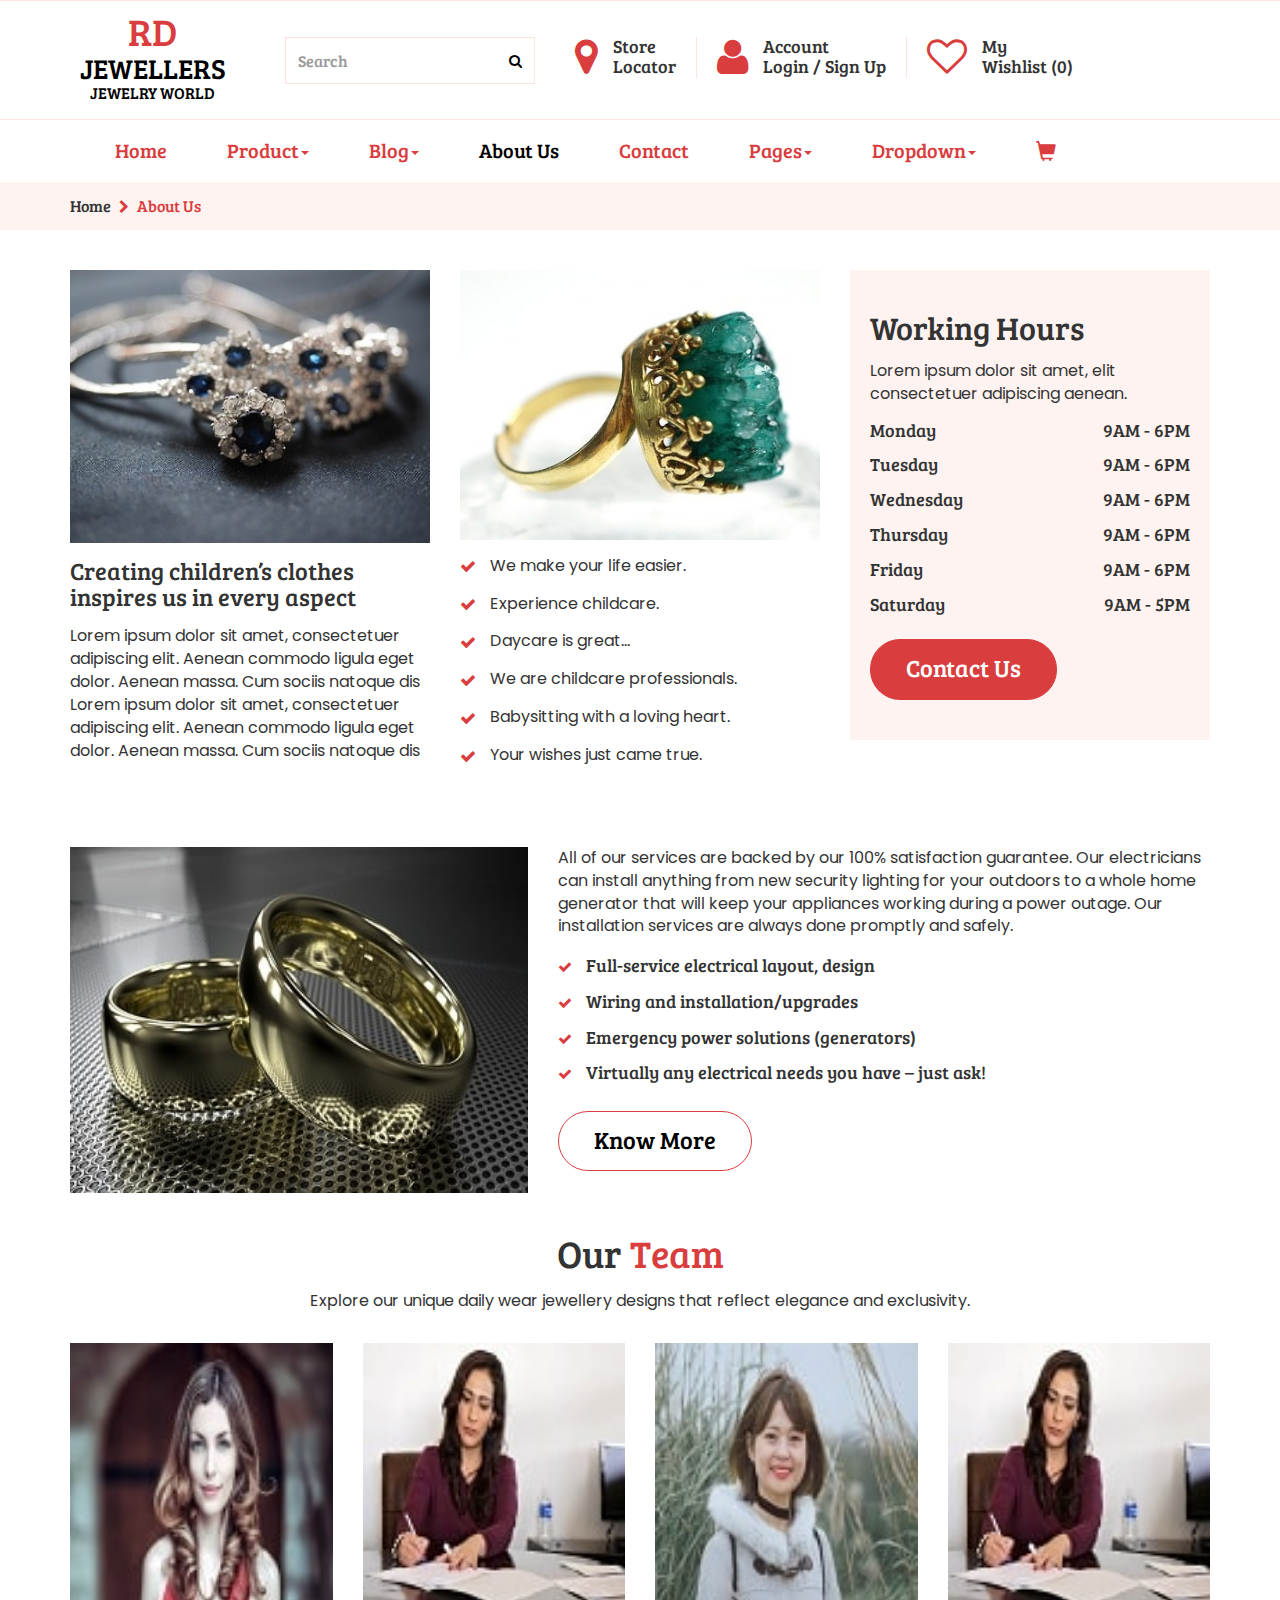
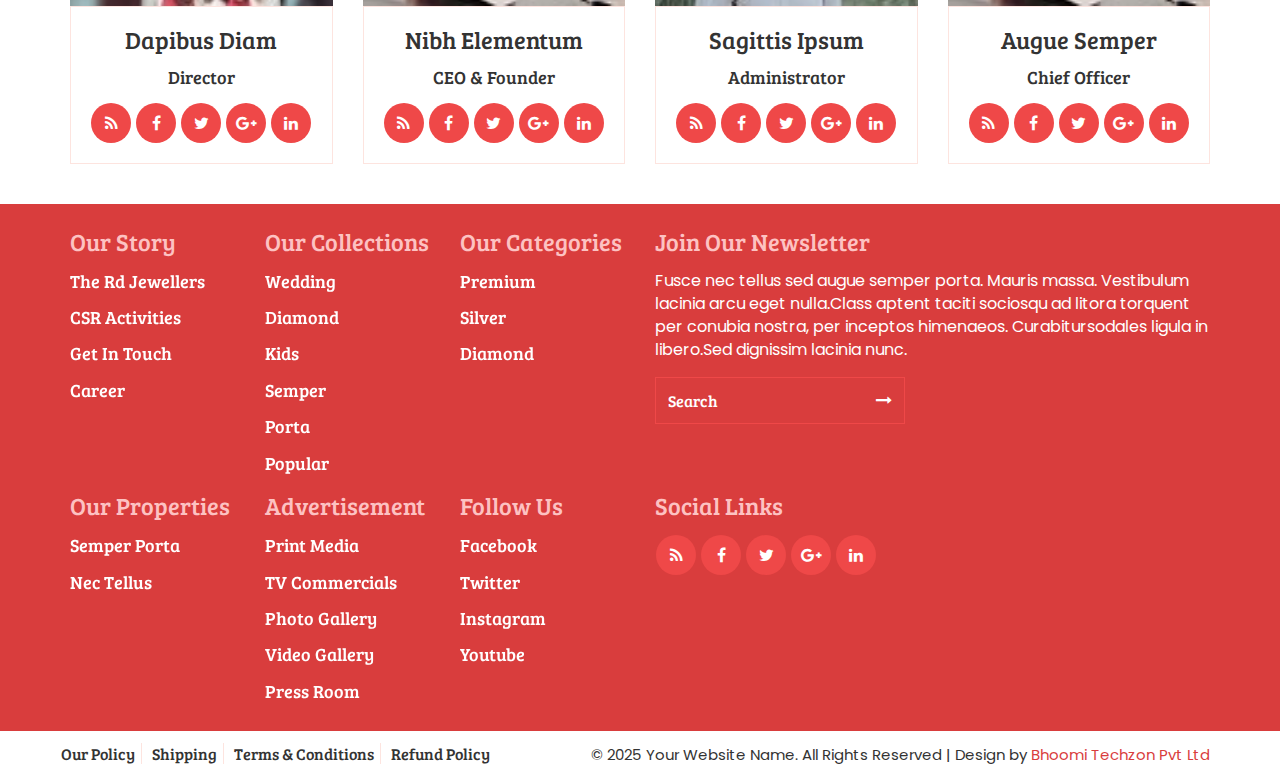
==== commit a81f3ea6: "text" ====
--- a/about.html
+++ b/about.html
@@ -522,7 +522,7 @@
 	 </div>
 	 <div class="col-sm-7 space_left">
 	  <div class="footer_bl  text-right clearfix">
-	   <p>© 2013 Your Website Name. All Rights Reserved | Design by <a class="col_1" href="http://www.templateonweb.com">TemplateOnWeb</a></p>
+	   <p>© 2025 Your Website Name. All Rights Reserved | Design by <a class="col_1" href="">Bhoomi Techzon Pvt Ltd</a></p>
 	  </div>
 	 </div>
    </div>
